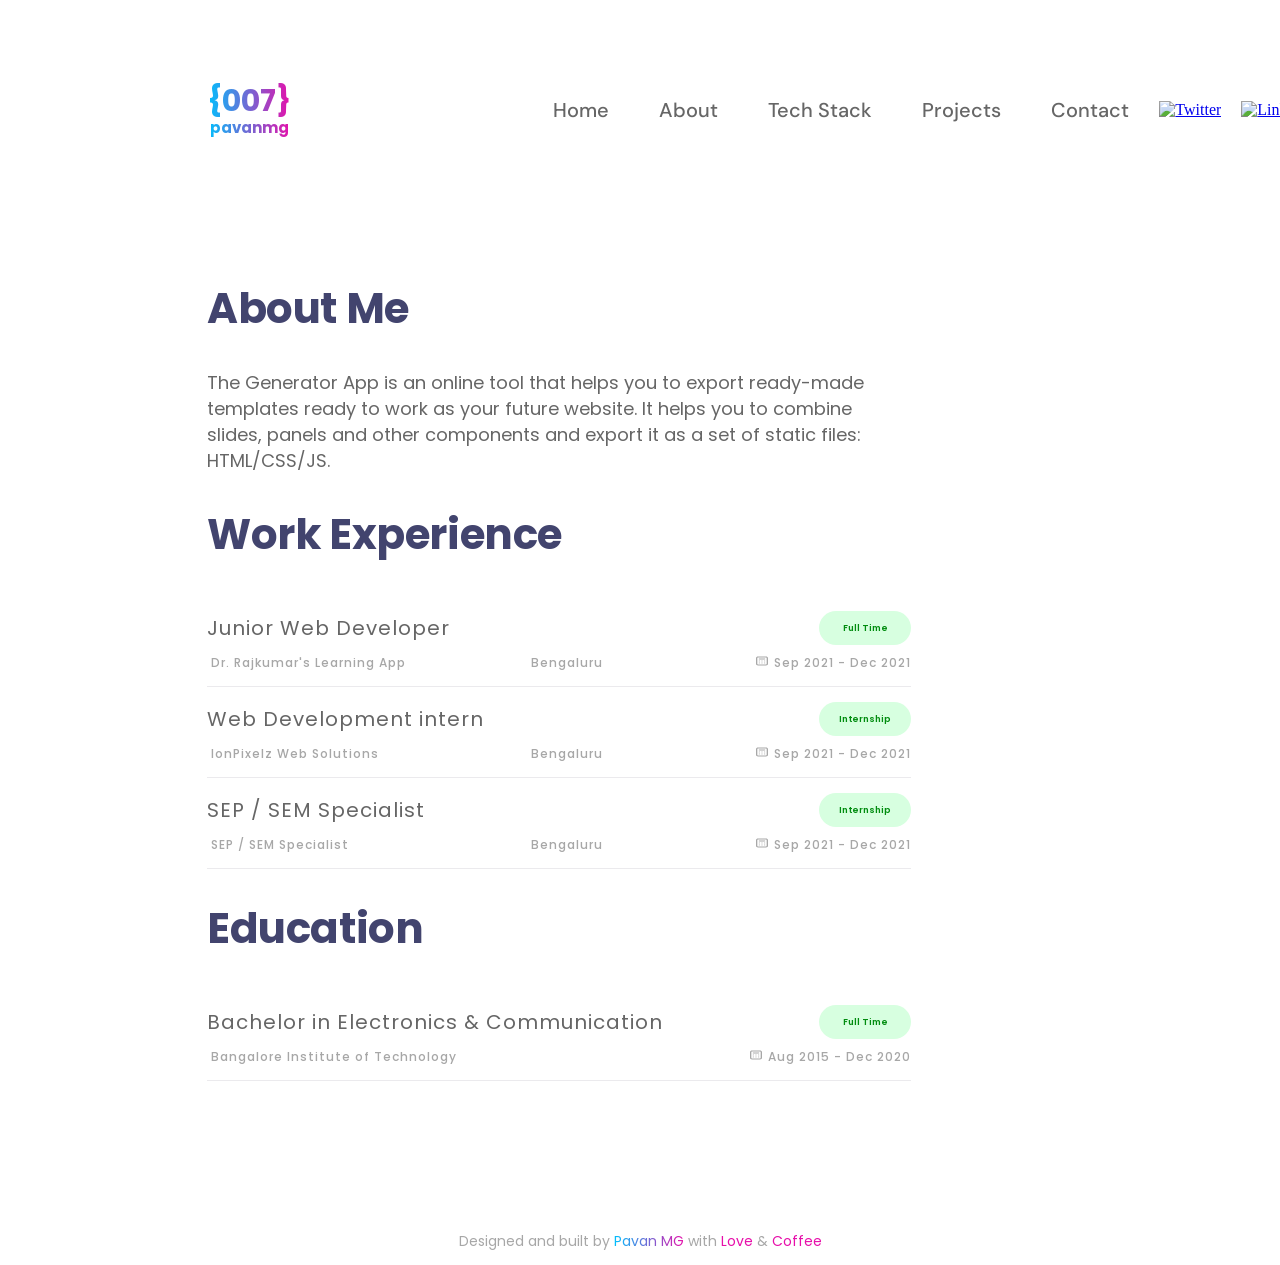
==== about.html @ 3dfa9de9 "Finish About page desktop layout" ====
<!doctype html>
<html lang="en">
  <head>
    <meta charset="UTF-8" />
    <meta name="viewport" content="width=device-width, initial-scale=1.0" />
    <title>About</title>
    <link rel="stylesheet" href="./css/base.css" />
    <link rel="stylesheet" href="./css/about.css" />
    <link rel="preconnect" href="https://fonts.googleapis.com" />
    <link rel="preconnect" href="https://fonts.gstatic.com" crossorigin />
    <link
      href="https://fonts.googleapis.com/css2?family=Poppins:ital,wght@0,100;0,200;0,300;0,400;0,500;0,600;0,700;0,800;0,900;1,100;1,200;1,300;1,400;1,500;1,600;1,700;1,800;1,900&display=swap"
      rel="stylesheet"
    />
    <link rel="preconnect" href="https://fonts.googleapis.com" />
    <link rel="preconnect" href="https://fonts.gstatic.com" crossorigin />
    <link
      href="https://fonts.googleapis.com/css2?family=DM+Sans:ital,opsz,wght@0,9..40,100..1000;1,9..40,100..1000&display=swap"
      rel="stylesheet"
    />
  </head>

  <body>
    <header>
      <nav>
        <div class="nav-top">
          <p class="logo">
            <span class="logo-main">{007}</span>
            <span class="logo-name">pavanmg</span>
          </p>
          <img class="menu-icon" src="./images/icons/list.svg" alt="Menu" />
        </div>

        <ul class="tablist">
          <li><a href="index.html">Home</a></li>
          <li><a href="about.html">About</a></li>
          <li><a href="tech-stack.html">Tech Stack</a></li>
          <li><a href="projects.html">Projects</a></li>
          <li><a href="contact.html">Contact</a></li>
        </ul>

        <div class="social-links">
          <a href="#"><img src="./images/icons/twitter.svg" alt="Twitter" /></a>
          <a href="#"
            ><img src="./images/icons/linkedin.svg" alt="LinkedIn"
          /></a>
          <a href="#"><img src="./images/icons/github.svg" alt="GitHub" /></a>
        </div>
      </nav>
    </header>
    <main>
      <section>
        <h1 class="about-me-title">About Me</h1>
        <p class="about-description">
          The Generator App is an online tool that helps you to export
          ready-made templates ready to work as your future website. It helps
          you to combine slides, panels and other components and export it as a
          set of static files: HTML/CSS/JS.
        </p>
      </section>

      <section>
        <h2 class="experience">Work Experience</h2>

        <article>
          <div class="entry-header">
            <h3 class="entry-title">Junior Web Developer</h3>
            <span class="type">Full Time</span>
          </div>

          <ul>
            <li class="details-row">
              <div class="details-left">
                <span class="organization">
                  <img src="./images/icons/office-building.svg" alt="" />
                  Dr. Rajkumar's Learning App
                </span>

                <span class="location">
                  <img src="./images/icons/location.svg" alt="" />
                  Bengaluru
                </span>
              </div>

              <span class="date">
                <img src="./images/icons/date.svg" alt="" />
                Sep 2021 - Dec 2021
              </span>
            </li>
          </ul>
        </article>

        <article>
          <div class="entry-header">
            <h3 class="entry-title">Web Development intern</h3>
            <span class="type">Internship</span>
          </div>

          <ul>
            <li class="details-row">
              <div class="details-left">
                <span class="organization">
                  <img src="./images/icons/office-building.svg" alt="" />
                  IonPixelz Web Solutions
                </span>

                <span class="location">
                  <img src="./images/icons/location.svg" alt="" />
                  Bengaluru
                </span>
              </div>

              <span class="date">
                <img src="./images/icons/date.svg" alt="" />
                Sep 2021 - Dec 2021
              </span>
            </li>
          </ul>
        </article>

        <article>
          <div class="entry-header">
            <h3 class="entry-title">SEP / SEM Specialist</h3>
            <span class="type">Internship</span>
          </div>

          <ul>
            <li class="details-row">
              <div class="details-left">
                <span class="organization">
                  <img src="./images/icons/office-building.svg" alt="" />
                  SEP / SEM Specialist
                </span>

                <span class="location">
                  <img src="./images/icons/location.svg" alt="" />
                  Bengaluru
                </span>
              </div>

              <span class="date">
                <img src="./images/icons/date.svg" alt="" />
                Sep 2021 - Dec 2021
              </span>
            </li>
          </ul>
        </article>
      </section>

      <section>
        <h2 class="education">Education</h2>
        <article>
          <div class="entry-header">
            <h3 class="entry-title">Bachelor in Electronics & Communication</h3>
            <span class="type">Full Time</span>
          </div>

          <ul>
            <li class="details-row">
              <div class="details-left">
                <span class="organization">
                  <img src="./images/icons/office-building.svg" alt="" />
                  Bangalore Institute of Technology
                </span>
              </div>

              <span class="date">
                <img src="./images/icons/date.svg" alt="" />
                Aug 2015 - Dec 2020
              </span>
            </li>
          </ul>
        </article>
      </section>
    </main>

    <footer>
      <p>
        Designed and built by <span class="footer-gradient">Pavan MG</span> with
        <span class="footer-pink">Love</span> &
        <span class="footer-pink">Coffee</span>
      </p>
    </footer>
  </body>
</html>
---- css/base.css ----
body {
  margin: 0;
  padding: 0;
}

ul {
  list-style: none;
  margin: 0;
  padding: 0;
}

nav {
  display: flex;
  flex-direction: column;
}

.nav-top {
  display: flex;
  justify-content: space-between;
  align-items: center;
  padding: 0 20px;
  margin-top: 0px;
}

.logo {
  font-family: "Poppins", sans-serif;
  font-weight: bold;
  line-height: 1.2;
  background: linear-gradient(to right, #00C0FD, #E70FAA);
  -webkit-background-clip: text;
  -webkit-text-fill-color: transparent;
}

.logo-main {
  font-size: 20px;
}

.logo-name {
  font-size: 10px;
}

.menu-icon {
  width: 35px;
}

.logo span {
  display: block;
  text-align: center;
}

.tablist {
  display: none;
  flex-direction: column;
  align-items: center;
  gap: 5px;
}

.tablist a {
  font-family: "DM Sans", sans-serif;
  font-weight: 500;
  font-size: 20px;
  line-height: 26px;
  letter-spacing: 0;
  text-align: center;
  vertical-align: middle;
  color: #666666;
  text-decoration: none;
}

.social-links {
  display: none;
  justify-content: center;
  gap: 100px;
  margin-top: 20px;
}

main {
  padding: 0 10px;
}

footer {
  font-family: "Poppins", sans-serif;
  font-weight: 400;
  font-size: 14px;
  line-height: 20px;
  text-align: center;
  color: #a7a7a7;
}

.footer-gradient {
  background: linear-gradient(to right, #00C0FD, #E70FAA);
  -webkit-background-clip: text;
  -webkit-text-fill-color: transparent;
}

.footer-pink {
  color: #E70FAA;
}

@media (min-width: 768px) {
  nav {
    width: 1193px;
    margin: 67px 0 130px 207px;
    flex-direction: row;
    align-items: center;
  }

  .nav-top {
    padding: 0;
    margin: 0;
  }

  .logo-main {
    font-size: 30px;
  }

  .logo-name {
    font-size: 15px;
  }
  .menu-icon {
    display: none;
  }

  .tablist {
    display: flex;
    flex-direction: row;
    align-items: center;
    gap: 50px;
    margin-left: auto;
  }

  .social-links {
    display: flex;
    gap: 20px;
    margin-left: 30px;
    margin-top: 0;
  }

  main {
    width: 704px;
    margin-left: 207px;
    padding: 0;
  }
}
---- css/about.css ----
.about-me-title,
.experience,
.education {
  font-family: "Poppins", sans-serif;
  font-weight: 700;
  font-size: 20px;
  line-height: 26px;
  color: #42446e;
}

.about-description {
  font-family: "Poppins", sans-serif;
  font-weight: 400;
  font-size: 14px;
  line-height: 20px;
  color: #666666;
}

.entry-title {
  font-family: "Poppins", sans-serif;
  font-weight: 400;
  font-size: 16px;
  line-height: 20px;
  letter-spacing: 1px;
  color: #666666;
  margin: 0;
}

.organization,
.location,
.date {
  font-family: "Poppins", sans-serif;
  font-weight: 400;
  font-size: 10px;
  line-height: 14px;
  color: #a7a7a7;
}

.type {
  font-family: "Poppins", sans-serif;
  font-weight: 300;
  font-size: 12px;
  border-radius: 50px;
  border: none;
  padding: 4px;
  width: 70px;
  text-align: center;
  background-color: #d7ffe0;
  color: #018c0f;
}

.entry-header {
  display: flex;
  justify-content: space-between;
  align-items: center;
  margin-bottom: 5px;
}

.details-row {
  display: flex;
  justify-content: space-between;
}

.details-left {
  display: flex;
  flex-direction: column;
}

article {
  border-bottom: 1px solid #ebeaed;
  padding: 15px 0;
}

@media (min-width: 768px) {
  .about-me-title,
  .experience,
  .education {
    font-family: "Poppins", sans-serif;
    font-weight: 700;
    font-size: 42px;
    line-height: 52px;
    letter-spacing: -0.4px;
    color: #42446e;
  }

  .about-description {
    font-family: Poppins, sans-serif;
    font-weight: 400;
    font-size: 18px;
    line-height: 26px;
    letter-spacing: 0px;
    color: #666666;
  }

  .entry-title {
    font-family: "Poppins", sans-serif;
    font-weight: 400;
    font-size: 20px;
    line-height: 28px;
    letter-spacing: 1px;
    color: #666666;
  }

  .organization,
  .location,
  .date {
    font-family: "Poppins", sans-serif;
    font-weight: 500;
    font-size: 12px;
    line-height: 28px;
    letter-spacing: 1px;
    color: #a7a7a7;
  }

  .type {
    font-family: "Poppins", sans-serif;
    font-weight: 600;
    font-size: 9px;
    line-height: 26px;
    letter-spacing: 0;
    width: 84px;
    text-align: center;
    vertical-align: middle;
  }

  article {
    min-height: 75px;
    padding: 15px 0 0;
  }

  .entry-header {
    margin-bottom: 4px;
  }

  .details-left {
    display: grid;
    grid-template-columns: 222px 100px;
    gap: 20px;
  }

  .education, .details-left {
    grid-template-columns: 300px 100px;
  }
  footer {
    margin-top: 150px;
  }
}
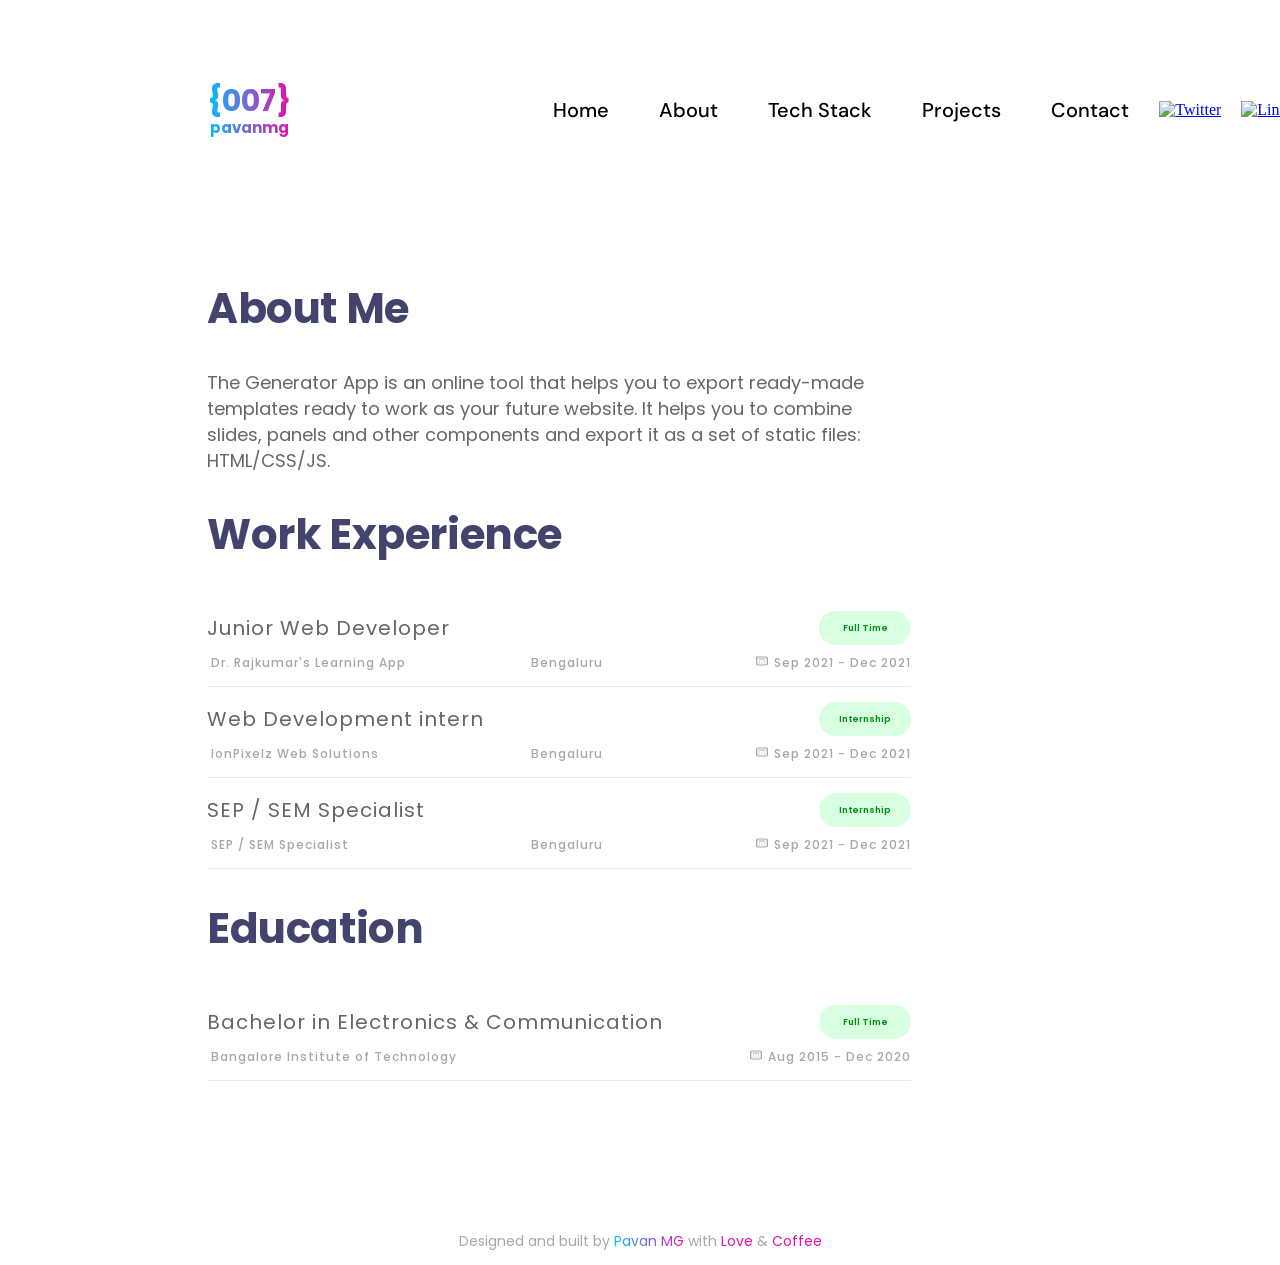
==== commit 5df638e8: "Complete home page resposive layout" ====
--- a/about.html
+++ b/about.html
@@ -48,6 +48,7 @@
         </div>
       </nav>
     </header>
+
     <main>
       <section>
         <h1 class="about-me-title">About Me</h1>
--- a/css/base.css
+++ b/css/base.css
@@ -1,6 +1,10 @@
 body {
   margin: 0;
   padding: 0;
+}
+
+main {
+  padding: 0 10px;
 }
 
 ul {
@@ -18,7 +22,7 @@
   display: flex;
   justify-content: space-between;
   align-items: center;
-  padding: 0 20px;
+  padding: 0 10px;
   margin-top: 0px;
 }
 
@@ -27,6 +31,7 @@
   font-weight: bold;
   line-height: 1.2;
   background: linear-gradient(to right, #00C0FD, #E70FAA);
+  background-clip: text;
   -webkit-background-clip: text;
   -webkit-text-fill-color: transparent;
 }
@@ -49,7 +54,7 @@
 }
 
 .tablist {
-  display: none;
+  display: flex;
   flex-direction: column;
   align-items: center;
   gap: 5px;
@@ -63,19 +68,15 @@
   letter-spacing: 0;
   text-align: center;
   vertical-align: middle;
-  color: #666666;
+  color: #000;
   text-decoration: none;
 }
 
 .social-links {
-  display: none;
+  display: flex;
   justify-content: center;
   gap: 100px;
   margin-top: 20px;
-}
-
-main {
-  padding: 0 10px;
 }
 
 footer {
@@ -89,6 +90,7 @@
 
 .footer-gradient {
   background: linear-gradient(to right, #00C0FD, #E70FAA);
+  background-clip: text;
   -webkit-background-clip: text;
   -webkit-text-fill-color: transparent;
 }
@@ -127,6 +129,7 @@
     align-items: center;
     gap: 50px;
     margin-left: auto;
+    color: #666666;
   }
 
   .social-links {
--- a/css/about.css
+++ b/css/about.css
@@ -141,6 +141,7 @@
   .education, .details-left {
     grid-template-columns: 300px 100px;
   }
+  
   footer {
     margin-top: 150px;
   }
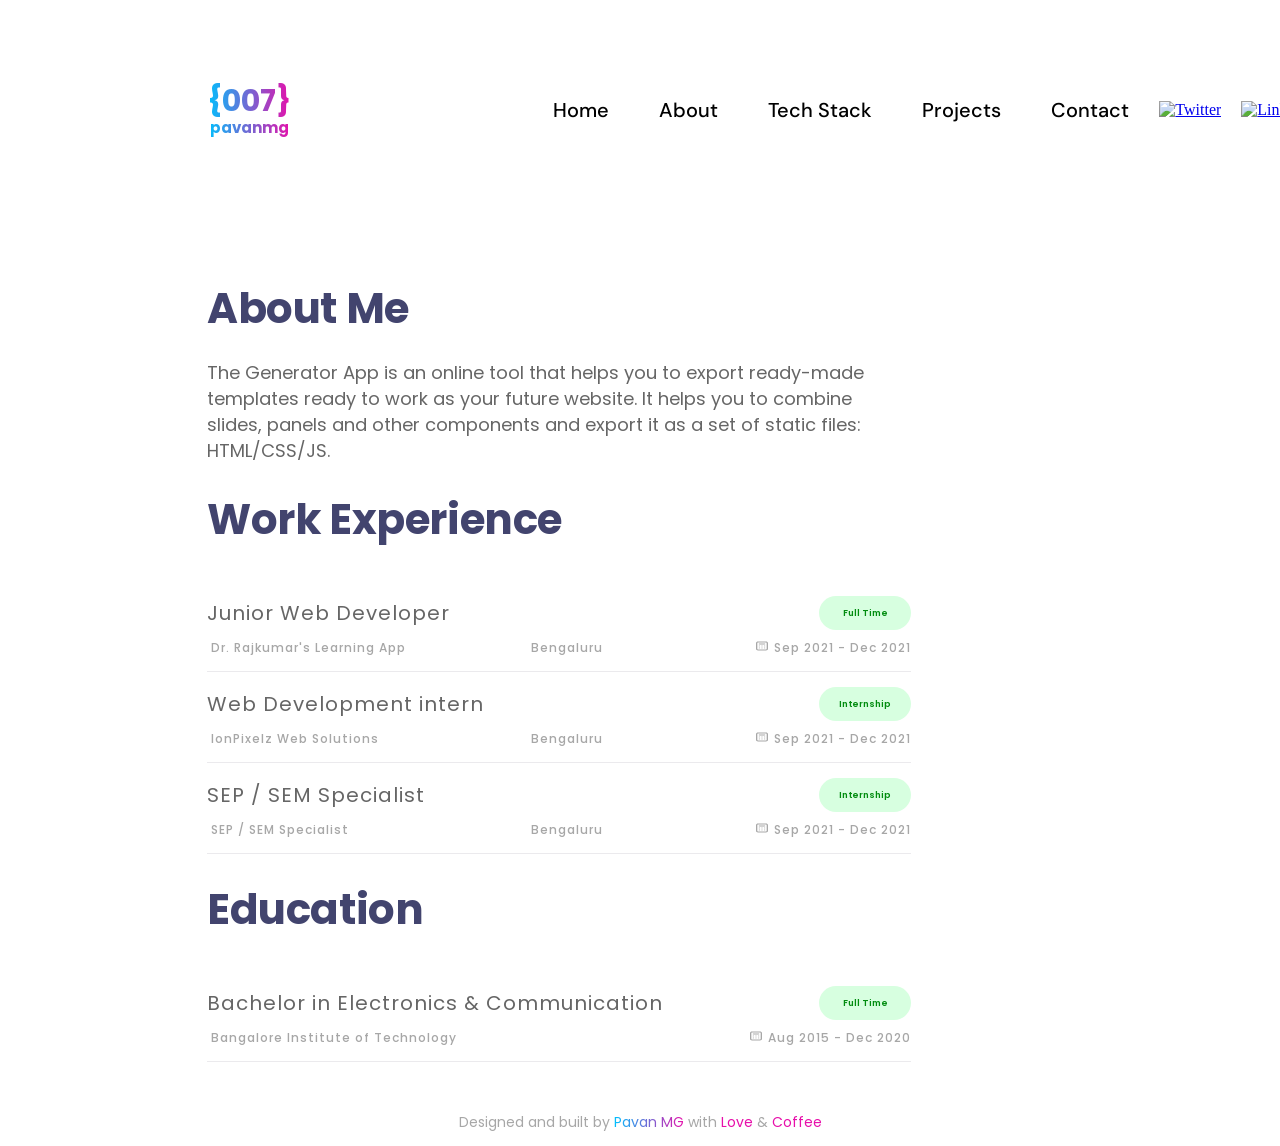
==== commit 3f7e01e8: "Finish About page mobile layout" ====
--- a/about.html
+++ b/about.html
@@ -50,7 +50,7 @@
     </header>
 
     <main>
-      <section>
+      <section class="about-intro">
         <h1 class="about-me-title">About Me</h1>
         <p class="about-description">
           The Generator App is an online tool that helps you to export
--- a/css/about.css
+++ b/css/about.css
@@ -1,11 +1,21 @@
+.tablist,
+.social-links {
+  display: none;
+}
+
+.about-me-title {
+  margin-bottom: 25px;
+}
+
 .about-me-title,
 .experience,
 .education {
   font-family: "Poppins", sans-serif;
   font-weight: 700;
-  font-size: 20px;
+  font-size: 23px;
   line-height: 26px;
   color: #42446e;
+  margin-top: 30px;
 }
 
 .about-description {
@@ -71,7 +81,15 @@
   padding: 15px 0;
 }
 
+footer {
+  margin-top: 400px;
+}
+
 @media (min-width: 768px) {
+  .tablist,
+  .social-links {
+    display: flex;
+  }
   .about-me-title,
   .experience,
   .education {
@@ -138,11 +156,12 @@
     gap: 20px;
   }
 
-  .education, .details-left {
+  .education,
+  .details-left {
     grid-template-columns: 300px 100px;
   }
-  
+
   footer {
-    margin-top: 150px;
+    margin-top: 50px;
   }
 }
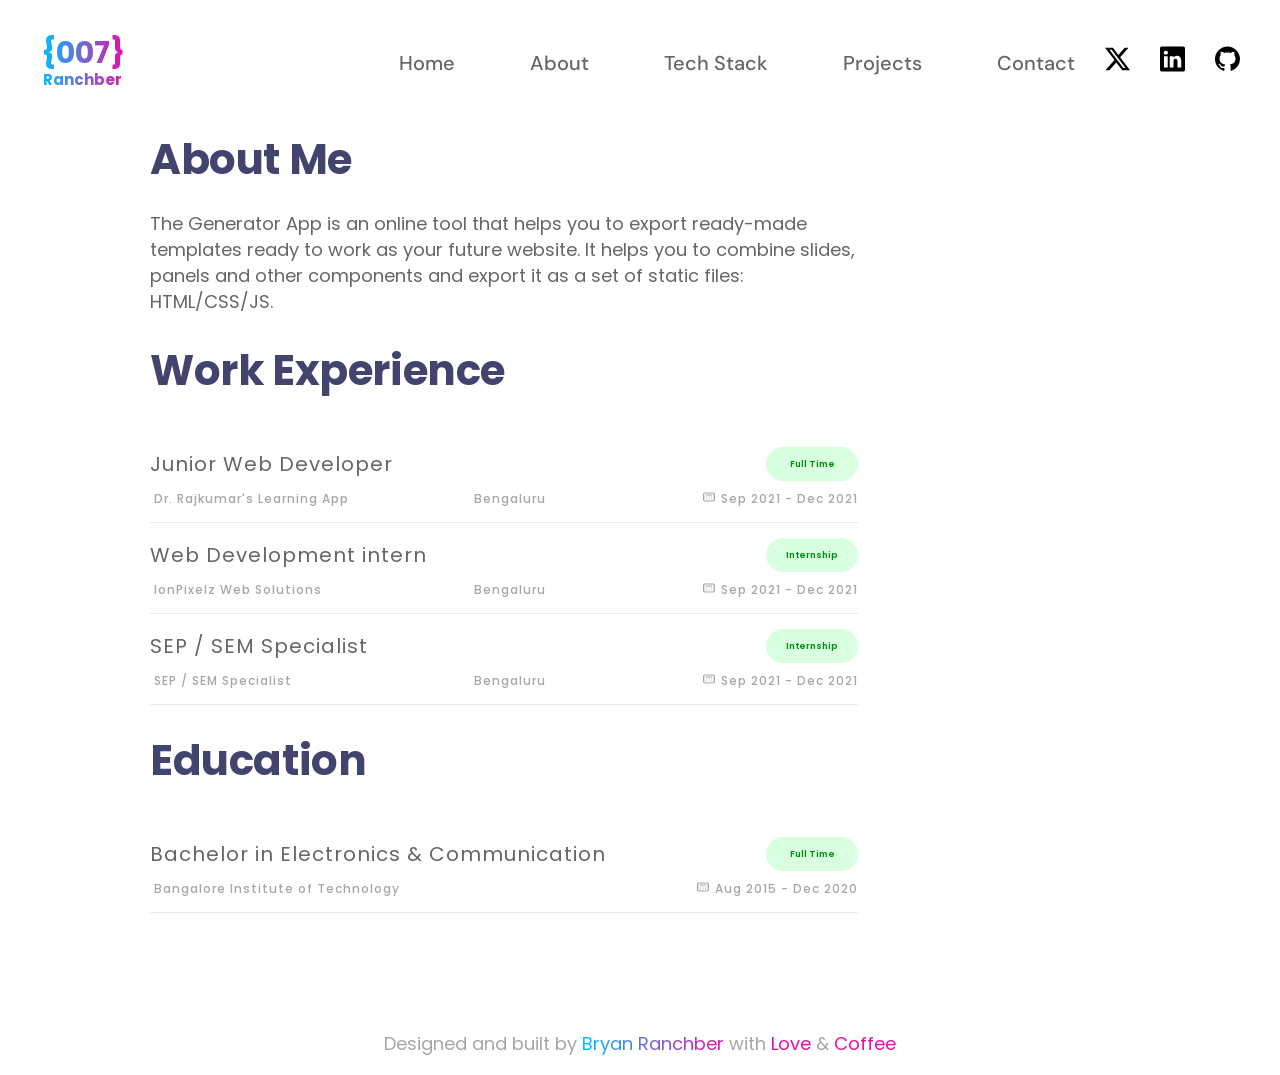
==== commit 63e96222: "Finish dekstop projects page layout" ====
--- a/about.html
+++ b/about.html
@@ -24,10 +24,10 @@
     <header>
       <nav>
         <div class="nav-top">
-          <p class="logo">
+          <a href="index.html" class="logo">
             <span class="logo-main">{007}</span>
-            <span class="logo-name">pavanmg</span>
-          </p>
+            <span class="logo-name">Ranchber</span>
+          </a>
           <img class="menu-icon" src="./images/icons/list.svg" alt="Menu" />
         </div>
 
@@ -40,11 +40,15 @@
         </ul>
 
         <div class="social-links">
-          <a href="#"><img src="./images/icons/twitter.svg" alt="Twitter" /></a>
-          <a href="#"
+          <a href="https://x.com/?lang=sv"
+            ><img src="./images/icons/twitter.svg" alt="Twitter"
+          /></a>
+          <a href="https://se.linkedin.com/"
             ><img src="./images/icons/linkedin.svg" alt="LinkedIn"
           /></a>
-          <a href="#"><img src="./images/icons/github.svg" alt="GitHub" /></a>
+          <a href="https://github.com/BryanRanchber"
+            ><img src="./images/icons/github.svg" alt="GitHub"
+          /></a>
         </div>
       </nav>
     </header>
@@ -177,7 +181,8 @@
 
     <footer>
       <p>
-        Designed and built by <span class="footer-gradient">Pavan MG</span> with
+        Designed and built by
+        <span class="footer-gradient">Bryan Ranchber</span> with
         <span class="footer-pink">Love</span> &
         <span class="footer-pink">Coffee</span>
       </p>
--- a/css/base.css
+++ b/css/base.css
@@ -1,10 +1,21 @@
 body {
   margin: 0;
   padding: 0;
+  min-height: 100vh;
+  display: flex;
+  flex-direction: column;
+  font-family: "Poppins", sans-serif;
+}
+
+header {
+  position: sticky;
+  top: 0;
+  background-color: white;
 }
 
 main {
   padding: 0 10px;
+  flex: 1;
 }
 
 ul {
@@ -16,6 +27,7 @@
 nav {
   display: flex;
   flex-direction: column;
+  margin: 5px 0 0;
 }
 
 .nav-top {
@@ -27,16 +39,18 @@
 }
 
 .logo {
-  font-family: "Poppins", sans-serif;
+  display: block;
+  text-decoration: none;
   font-weight: bold;
   line-height: 1.2;
-  background: linear-gradient(to right, #00C0FD, #E70FAA);
+  margin: 15px 0;
+  background: linear-gradient(to right, #00c0fd, #e70faa);
   background-clip: text;
   -webkit-background-clip: text;
   -webkit-text-fill-color: transparent;
 }
 
-.logo-main {
+.logo-link .logo-main {
   font-size: 20px;
 }
 
@@ -80,7 +94,6 @@
 }
 
 footer {
-  font-family: "Poppins", sans-serif;
   font-weight: 400;
   font-size: 14px;
   line-height: 20px;
@@ -89,20 +102,20 @@
 }
 
 .footer-gradient {
-  background: linear-gradient(to right, #00C0FD, #E70FAA);
+  background: linear-gradient(to right, #00c0fd, #e70faa);
   background-clip: text;
   -webkit-background-clip: text;
   -webkit-text-fill-color: transparent;
 }
 
 .footer-pink {
-  color: #E70FAA;
+  color: #e70faa;
 }
 
-@media (min-width: 768px) {
+@media (min-width: 1024px) {
   nav {
-    width: 1193px;
-    margin: 67px 0 130px 207px;
+    width: 1199px;
+    margin: 20px auto 0;
     flex-direction: row;
     align-items: center;
   }
@@ -127,16 +140,24 @@
     display: flex;
     flex-direction: row;
     align-items: center;
-    gap: 50px;
+    gap: 75px;
     margin-left: auto;
+    color: #666666;
+  }
+
+  .tablist a {
     color: #666666;
   }
 
   .social-links {
     display: flex;
-    gap: 20px;
+    gap: 30px;
     margin-left: 30px;
     margin-top: 0;
+  }
+  .social-links img {
+    width: 25px;
+    height: 30px;
   }
 
   main {
@@ -144,4 +165,11 @@
     margin-left: 207px;
     padding: 0;
   }
+
+  footer {
+    display: flex;
+    justify-content: center;
+    font-size: 18px;
+    line-height: 26px;
+  }
 }
--- a/css/about.css
+++ b/css/about.css
@@ -82,18 +82,24 @@
 }
 
 footer {
-  margin-top: 400px;
+  margin-top: 100px;
 }
 
-@media (min-width: 768px) {
+@media (min-width: 1024px) {
+main {
+  width: 708px;
+  margin-left: 150px;
+  padding: 0;
+}
+
   .tablist,
   .social-links {
     display: flex;
   }
+
   .about-me-title,
   .experience,
   .education {
-    font-family: "Poppins", sans-serif;
     font-weight: 700;
     font-size: 42px;
     line-height: 52px;
@@ -102,7 +108,6 @@
   }
 
   .about-description {
-    font-family: Poppins, sans-serif;
     font-weight: 400;
     font-size: 18px;
     line-height: 26px;
@@ -111,7 +116,6 @@
   }
 
   .entry-title {
-    font-family: "Poppins", sans-serif;
     font-weight: 400;
     font-size: 20px;
     line-height: 28px;
@@ -122,7 +126,6 @@
   .organization,
   .location,
   .date {
-    font-family: "Poppins", sans-serif;
     font-weight: 500;
     font-size: 12px;
     line-height: 28px;
@@ -131,7 +134,6 @@
   }
 
   .type {
-    font-family: "Poppins", sans-serif;
     font-weight: 600;
     font-size: 9px;
     line-height: 26px;
@@ -160,8 +162,4 @@
   .details-left {
     grid-template-columns: 300px 100px;
   }
-
-  footer {
-    margin-top: 50px;
-  }
 }
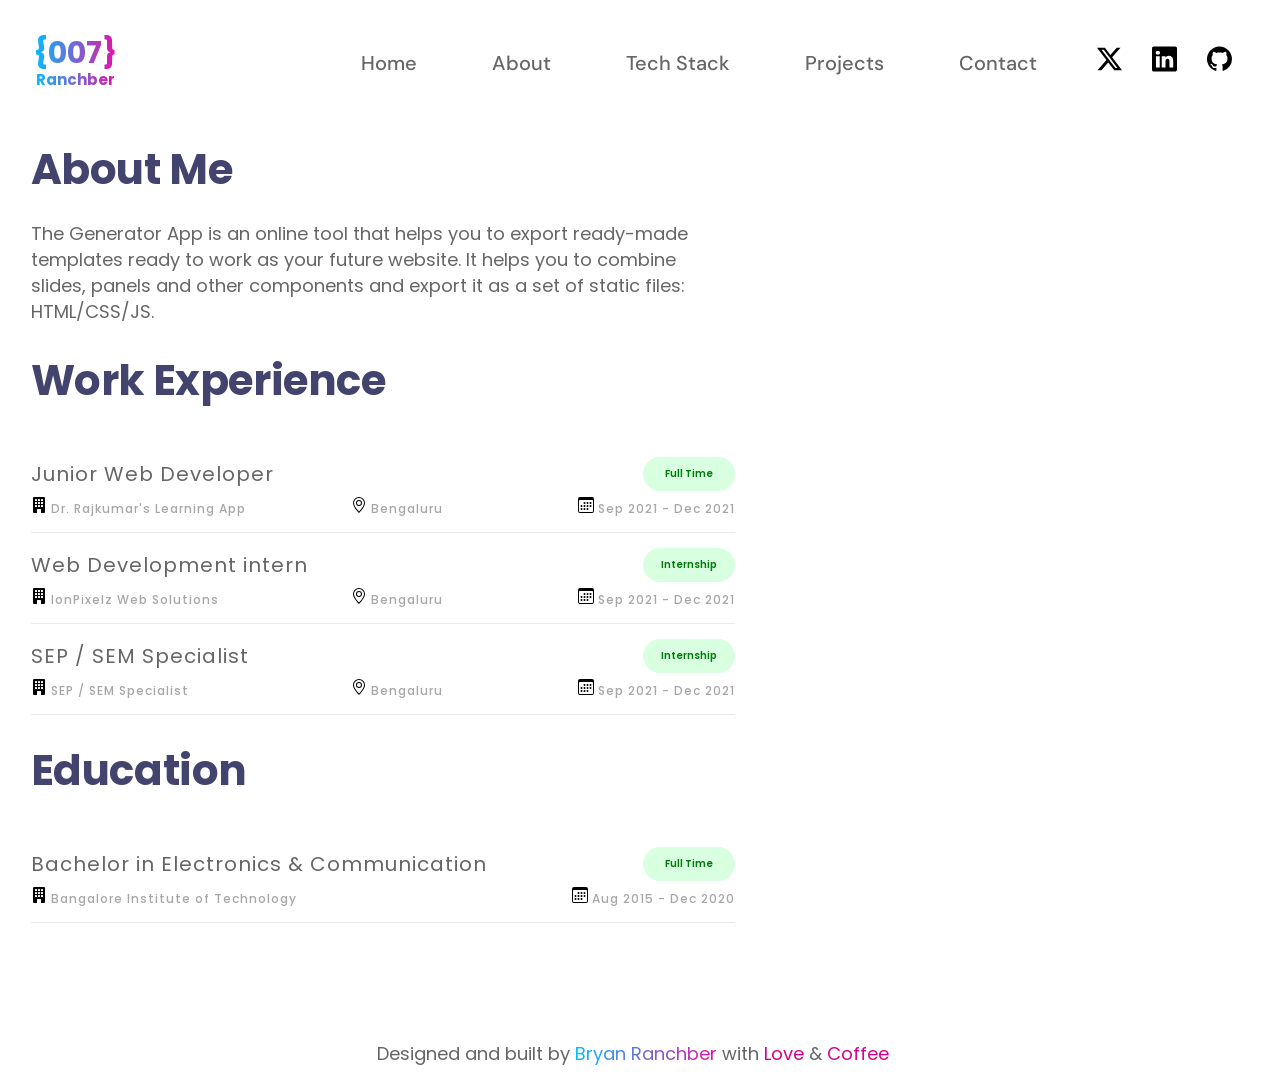
==== commit 20227197: "Improve accessibility and update About page icons" ====
--- a/about.html
+++ b/about.html
@@ -77,7 +77,7 @@
             <li class="details-row">
               <div class="details-left">
                 <span class="organization">
-                  <img src="./images/icons/office-building.svg" alt="" />
+                  <img src="./images/icons/building.svg" alt="" />
                   Dr. Rajkumar's Learning App
                 </span>
 
@@ -88,7 +88,7 @@
               </div>
 
               <span class="date">
-                <img src="./images/icons/date.svg" alt="" />
+                <img src="./images/icons/calendar.svg" alt="" />
                 Sep 2021 - Dec 2021
               </span>
             </li>
@@ -105,7 +105,7 @@
             <li class="details-row">
               <div class="details-left">
                 <span class="organization">
-                  <img src="./images/icons/office-building.svg" alt="" />
+                  <img src="./images/icons/building.svg" alt="" />
                   IonPixelz Web Solutions
                 </span>
 
@@ -116,7 +116,7 @@
               </div>
 
               <span class="date">
-                <img src="./images/icons/date.svg" alt="" />
+                <img src="./images/icons/calendar.svg" alt="" />
                 Sep 2021 - Dec 2021
               </span>
             </li>
@@ -133,7 +133,7 @@
             <li class="details-row">
               <div class="details-left">
                 <span class="organization">
-                  <img src="./images/icons/office-building.svg" alt="" />
+                  <img src="./images/icons/building.svg" alt="" />
                   SEP / SEM Specialist
                 </span>
 
@@ -144,7 +144,7 @@
               </div>
 
               <span class="date">
-                <img src="./images/icons/date.svg" alt="" />
+                <img src="./images/icons/calendar.svg" alt="" />
                 Sep 2021 - Dec 2021
               </span>
             </li>
@@ -164,13 +164,13 @@
             <li class="details-row">
               <div class="details-left">
                 <span class="organization">
-                  <img src="./images/icons/office-building.svg" alt="" />
+                  <img src="./images/icons/building.svg" alt="" />
                   Bangalore Institute of Technology
                 </span>
               </div>
 
               <span class="date">
-                <img src="./images/icons/date.svg" alt="" />
+                <img src="./images/icons/calendar.svg" alt="" />
                 Aug 2015 - Dec 2020
               </span>
             </li>
--- a/css/base.css
+++ b/css/base.css
@@ -1,3 +1,14 @@
+:root {
+  --background-color: #ffffff;
+  --text-color: #000000;
+  --heading-color: #42446e;
+  --contact-heading-color: #1e0e62;
+  --secondary-color: #666666;
+  --muted-color: #a7a7a7;
+  --card-color: #ffffff;
+  --border-color: #ebeaed;
+}
+
 body {
   margin: 0;
   padding: 0;
@@ -5,12 +16,14 @@
   display: flex;
   flex-direction: column;
   font-family: "Poppins", sans-serif;
+  background-color: var(--background-color);
+  color: var(--text-color);
 }
 
 header {
   position: sticky;
   top: 0;
-  background-color: white;
+  background-color: var(--background-color);
 }
 
 main {
@@ -82,7 +95,7 @@
   letter-spacing: 0;
   text-align: center;
   vertical-align: middle;
-  color: #000;
+  color: var(--text-color);
   text-decoration: none;
 }
 
@@ -93,12 +106,17 @@
   margin-top: 20px;
 }
 
+.social-links img {
+  width: 25px;
+  height: 30px;
+}
+
 footer {
   font-weight: 400;
-  font-size: 14px;
+  font-size: 10px;
   line-height: 20px;
   text-align: center;
-  color: #a7a7a7;
+  color: var(--secondary-color);
 }
 
 .footer-gradient {
@@ -109,7 +127,30 @@
 }
 
 .footer-pink {
-  color: #e70faa;
+  color: #d6008f;
+}
+
+html {
+  scrollbar-gutter: stable;
+}
+
+@media (prefers-color-scheme: dark) {
+  :root {
+    --background-color: #191919;
+    --text-color: #ffffff;
+    --heading-color: #ffffff;
+    --contact-heading-color: #ffffff;
+    --muted-color: #a7a7a7;
+    --secondary-color: #a7a7a7;
+    --card-color: #222222;
+    --border-color: #333333;
+  }
+
+  .social-links img,
+  .menu-icon,
+  .project-links img {
+    filter: invert(1);
+  }
 }
 
 @media (min-width: 1024px) {
@@ -146,18 +187,13 @@
   }
 
   .tablist a {
-    color: #666666;
+    color: var(--secondary-color);
   }
 
   .social-links {
-    display: flex;
     gap: 30px;
-    margin-left: 30px;
+    margin-left: 60px;
     margin-top: 0;
-  }
-  .social-links img {
-    width: 25px;
-    height: 30px;
   }
 
   main {
--- a/css/about.css
+++ b/css/about.css
@@ -14,7 +14,7 @@
   font-weight: 700;
   font-size: 23px;
   line-height: 26px;
-  color: #42446e;
+  color: var(--heading-color);
   margin-top: 30px;
 }
 
@@ -23,7 +23,7 @@
   font-weight: 400;
   font-size: 14px;
   line-height: 20px;
-  color: #666666;
+  color: var(--secondary-color);
 }
 
 .entry-title {
@@ -32,7 +32,7 @@
   font-size: 16px;
   line-height: 20px;
   letter-spacing: 1px;
-  color: #666666;
+  color: var(--secondary-color);
   margin: 0;
 }
 
@@ -43,7 +43,7 @@
   font-weight: 400;
   font-size: 10px;
   line-height: 14px;
-  color: #a7a7a7;
+  color: var(--muted-color);
 }
 
 .type {
@@ -56,7 +56,7 @@
   width: 70px;
   text-align: center;
   background-color: #d7ffe0;
-  color: #018c0f;
+  color: #007a0b;
 }
 
 .entry-header {
@@ -77,7 +77,7 @@
 }
 
 article {
-  border-bottom: 1px solid #ebeaed;
+  border-bottom: 1px solid var(--border-color);
   padding: 15px 0;
 }
 
@@ -85,12 +85,20 @@
   margin-top: 100px;
 }
 
+@media (prefers-color-scheme: dark) {
+  .organization,
+  .location,
+  .date {
+    filter: invert(1);
+  }
+}
+
 @media (min-width: 1024px) {
-main {
-  width: 708px;
-  margin-left: 150px;
-  padding: 0;
-}
+  main {
+    max-width: 1200px;
+    margin: 10px auto 0;
+    padding-right: 500px;
+  }
 
   .tablist,
   .social-links {
@@ -104,7 +112,6 @@
     font-size: 42px;
     line-height: 52px;
     letter-spacing: -0.4px;
-    color: #42446e;
   }
 
   .about-description {
@@ -112,7 +119,6 @@
     font-size: 18px;
     line-height: 26px;
     letter-spacing: 0px;
-    color: #666666;
   }
 
   .entry-title {
@@ -120,7 +126,6 @@
     font-size: 20px;
     line-height: 28px;
     letter-spacing: 1px;
-    color: #666666;
   }
 
   .organization,
@@ -130,14 +135,12 @@
     font-size: 12px;
     line-height: 28px;
     letter-spacing: 1px;
-    color: #a7a7a7;
   }
 
   .type {
     font-weight: 600;
-    font-size: 9px;
+    font-size: 10px;
     line-height: 26px;
-    letter-spacing: 0;
     width: 84px;
     text-align: center;
     vertical-align: middle;
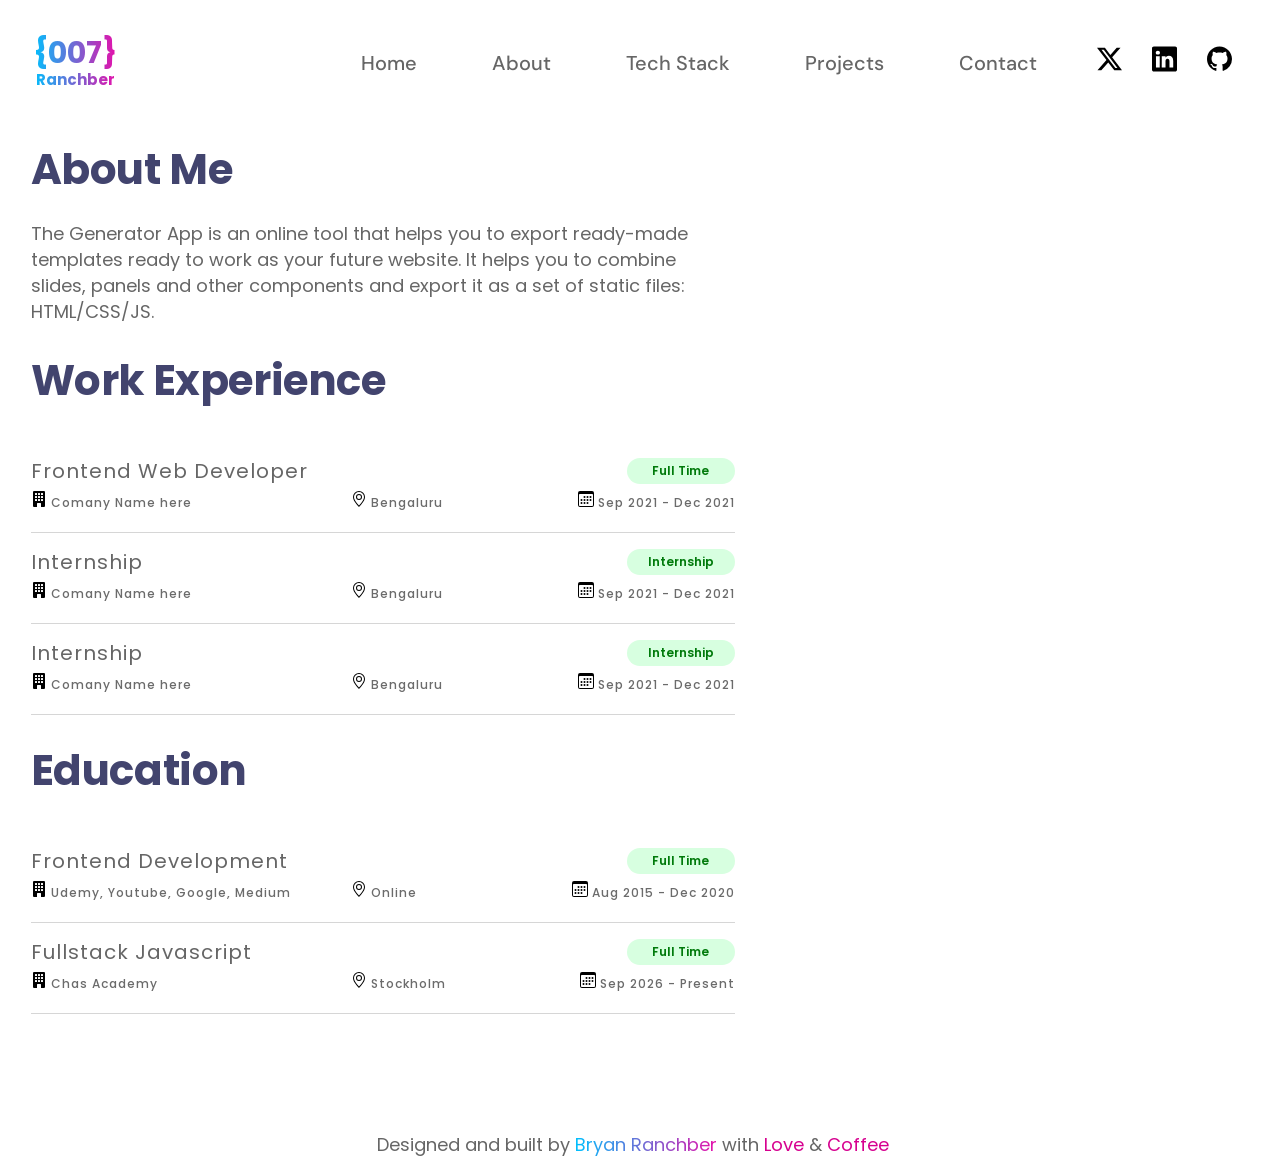
==== commit 920224f6: "Update About page information" ====
--- a/about.html
+++ b/about.html
@@ -69,7 +69,7 @@
 
         <article>
           <div class="entry-header">
-            <h3 class="entry-title">Junior Web Developer</h3>
+            <h3 class="entry-title">Frontend Web Developer</h3>
             <span class="type">Full Time</span>
           </div>
 
@@ -78,7 +78,7 @@
               <div class="details-left">
                 <span class="organization">
                   <img src="./images/icons/building.svg" alt="" />
-                  Dr. Rajkumar's Learning App
+                  Comany Name here
                 </span>
 
                 <span class="location">
@@ -97,7 +97,7 @@
 
         <article>
           <div class="entry-header">
-            <h3 class="entry-title">Web Development intern</h3>
+            <h3 class="entry-title">Internship</h3>
             <span class="type">Internship</span>
           </div>
 
@@ -106,7 +106,7 @@
               <div class="details-left">
                 <span class="organization">
                   <img src="./images/icons/building.svg" alt="" />
-                  IonPixelz Web Solutions
+                  Comany Name here
                 </span>
 
                 <span class="location">
@@ -125,7 +125,7 @@
 
         <article>
           <div class="entry-header">
-            <h3 class="entry-title">SEP / SEM Specialist</h3>
+            <h3 class="entry-title">Internship</h3>
             <span class="type">Internship</span>
           </div>
 
@@ -134,7 +134,7 @@
               <div class="details-left">
                 <span class="organization">
                   <img src="./images/icons/building.svg" alt="" />
-                  SEP / SEM Specialist
+                  Comany Name here
                 </span>
 
                 <span class="location">
@@ -154,9 +154,10 @@
 
       <section>
         <h2 class="education">Education</h2>
-        <article>
-          <div class="entry-header">
-            <h3 class="entry-title">Bachelor in Electronics & Communication</h3>
+
+        <article>
+          <div class="entry-header">
+            <h3 class="entry-title">Frontend Development</h3>
             <span class="type">Full Time</span>
           </div>
 
@@ -165,13 +166,44 @@
               <div class="details-left">
                 <span class="organization">
                   <img src="./images/icons/building.svg" alt="" />
-                  Bangalore Institute of Technology
+                  Udemy, Youtube, Google, Medium
+                </span>
+                <span class="location">
+                  <img src="./images/icons/location.svg" alt="" />
+                  Online
                 </span>
               </div>
 
               <span class="date">
                 <img src="./images/icons/calendar.svg" alt="" />
                 Aug 2015 - Dec 2020
+              </span>
+            </li>
+          </ul>
+        </article>
+
+        <article>
+          <div class="entry-header">
+            <h3 class="entry-title">Fullstack Javascript</h3>
+            <span class="type">Full Time</span>
+          </div>
+
+          <ul>
+            <li class="details-row">
+              <div class="details-left">
+                <span class="organization">
+                  <img src="./images/icons/building.svg" alt="" />
+                  Chas Academy
+                </span>
+                <span class="location">
+                  <img src="./images/icons/location.svg" alt="" />
+                  Stockholm
+                </span>
+              </div>
+
+              <span class="date">
+                <img src="./images/icons/calendar.svg" alt="" />
+                Sep 2026 - Present
               </span>
             </li>
           </ul>
--- a/css/base.css
+++ b/css/base.css
@@ -4,9 +4,9 @@
   --heading-color: #42446e;
   --contact-heading-color: #1e0e62;
   --secondary-color: #666666;
-  --muted-color: #a7a7a7;
+  --muted-color: #6b6b6b;
   --card-color: #ffffff;
-  --border-color: #ebeaed;
+  --border-color: #d6d6d6;
 }
 
 body {
@@ -140,10 +140,10 @@
     --text-color: #ffffff;
     --heading-color: #ffffff;
     --contact-heading-color: #ffffff;
-    --muted-color: #a7a7a7;
+    --muted-color: #737373;
     --secondary-color: #a7a7a7;
     --card-color: #222222;
-    --border-color: #333333;
+    --border-color: #737373;
   }
 
   .social-links img,
--- a/css/about.css
+++ b/css/about.css
@@ -139,9 +139,8 @@
 
   .type {
     font-weight: 600;
-    font-size: 10px;
-    line-height: 26px;
-    width: 84px;
+    font-size: 12px;
+    width: 100px;
     text-align: center;
     vertical-align: middle;
   }
